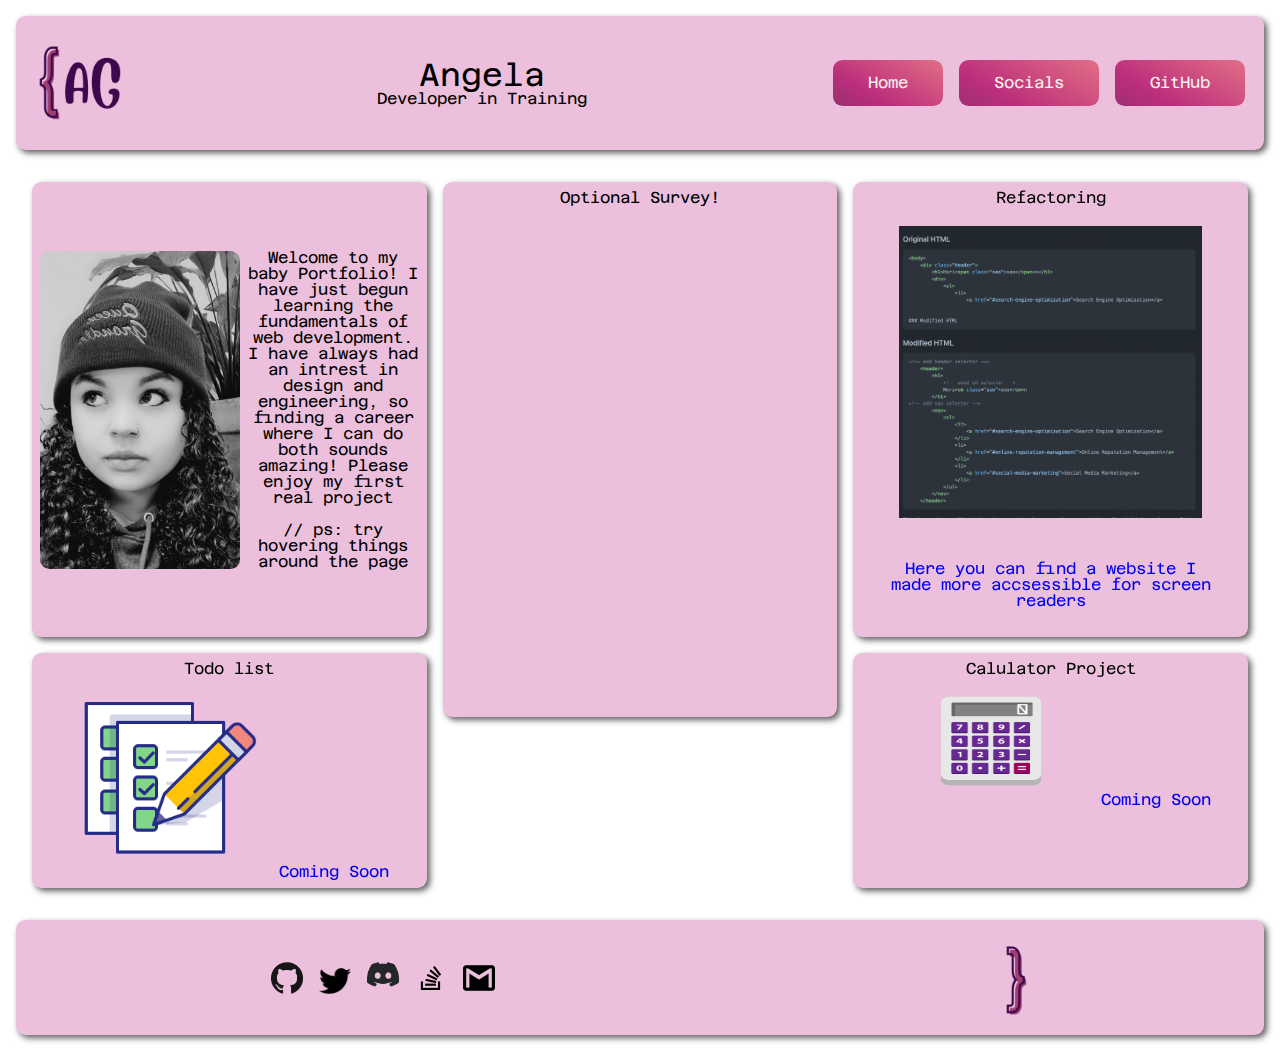
==== hwweek2/index.html @ f7e6bc21 "add hw rework" ====
<!DOCTYPE html>
<html lang="en">
<head>
    <meta charset="UTF-8">
    <meta http-equiv="X-UA-Compatible" content="IE=edge">
    <meta name="viewport" content="width=device-width, initial-scale=1.0">
    <title>My First Portfolio</title>
    <link rel="stylesheet" href="reset.css">
    <link rel="stylesheet" href="styles.css"><link rel="preconnect" href="https://fonts.googleapis.com">
    <link rel="preconnect" href="https://fonts.gstatic.com" crossorigin>
    <link href="https://fonts.googleapis.com/css2?family=Azeret+Mono:wght@300;500;700;900&display=swap" rel="stylesheet">
</head>
<body>

<!-- Main header. will prob do flex here. -->
    <header>
        <div class="header-container">
            <img src="/hwweek2/transparentlogo.png"  alt="AG logo">
            <div class="title">
            <h1>Angela </h1>
            <p>Developer in Training</p>
            </div>
            <ul class="header-list">
                <li><a href="#" class="header-links">Home</a></li>
                <li><a href="#" class="header-links">Socials</a></li>
                <li><a href="#" class="header-links">GitHub</a></li>
            </ul>


        </div>
    </header>

    <main>
        <div class="main-container">
            <div class="main-cards img-card">
                <img src="/hwweek2/angelapic.jpg" alt="Picture of Angela" class="angela-pic">
                <p>Welcome to my baby Portfolio!  I have just begun learning the fundamentals of web development. I have always had an intrest in design and engineering, so finding a career where I can do both sounds amazing! Please enjoy my first real project
<br>
<br>
                    // ps: try hovering things around the page 
                </p>

            </div>
            <div class="main-cards row-span-2 survey" >
                <h3>Optional Survey!</h3>
                            <iframe
                                src="https://docs.google.com/forms/d/e/1FAIpQLSdkQ_kIjs2idkUJsozu8MsWd4GGJFDFE2yZtgPJMULu69-KwQ/viewform?embedded=true"
                                min-width="200" height="500" frameborder="0" marginheight="0" marginwidth="0">Loading…</iframe>

            </div>
            <div class="main-cards refactor-card">
                <h3>Refactoring</h3>
                <img src="/hwweek2/Screen Shot 2022-04-16 at 5.46.32 PM.png" alt="" class="refactor">
                <p >
                    <a href="#">Here you can find a website I made more accsessible for screen readers</a>
                </p>

            </div>
            <div class="main-cards todo-card">
                <h3>Todo list</h3>

                <img src="/hwweek2/checkmark-done-exam-list-pencil-todo-icon-416342.png" alt="" class="todo">
                <a href="#">Coming Soon</a>
            </div>
            <div class="main-cards">
                <h3>Calulator Project</h3>
                <img src="/hwweek2/calculator_PNG102230.png" alt="calculator" class="calculator">
                <a href="#">Coming Soon</a>

            </div>
        </div>
    </main>

    <footer class="footer-container">
        <ul class="footer-list">
            <li class="footer-links"><a href="#" ><img src="/hwweek2/GitHub-Mark-120px-plus.png" alt=""></a></li>
            <li class="footer-links"><a href="#"><img src="/hwweek2/2021 Twitter logo - black.png" alt=""></a></li>
            <li class="footer-links"><a href="#"><img src="/hwweek2/Discord-Logo-Black.png" alt=""></a></li>
            <li class="footer-links"><a href="#"><img src="/hwweek2/stack_overflow_icon_153499.png" alt=""></a></li>
            <li class="footer-links"><a href="#"><img src="/hwweek2/gmail-logo.png" alt=""></a></li>
        </ul>
                    <img src="/hwweek2/curlylogo.png" alt="Curly Brace" class="curly-brace-btm">

    </footer>
    
</body>
</html>
---- hwweek2/styles.css ----
:root {
    --logo-clr-light: #9F3E73;
    --logo-clr-dark: #3E074E;
    --pink-main-clr: #ecc0dc;
    --whit-main-clr: #F6F0ED;
    --grey-main-clr: #5E5D5C;
    --graident: linear-gradient(210deg, rgba(223, 107, 133, 1) 2%, rgba(187, 46, 123, 1) 32%, rgba(134, 48, 106, 1) 54%, rgba(62, 7, 78, 1) 94%);
    --border-radius: .6rem;
    --box-shadow:  var(--grey-main-clr) 3px 3px 6px;


}

body {
    box-sizing: border-box;
    font-family: 'Azeret Mono',
    monospace;
}

header img {
    width: 6rem;
    border-radius: var(--border-radius);
}

header {
    background-color: var(--pink-main-clr);
    margin: 1rem ;
    border-radius: var(--border-radius);
    padding: var(--border-radius);
    box-shadow: var(--box-shadow);
}

.header-container {
    display: flex;
    flex-wrap: wrap;
    justify-content: space-between;
    align-items: center;
    padding: .6rem;

}

.title {
    text-align: center;
    padding: var(--border-radius);
}
ul.header-list{
    display: flex;
    flex-wrap: wrap;
    gap: 1rem;
}


.header-list li {
    /* display: inline; */
    /* flex-direction: row;
    flex-wrap: wrap; */
    background-image: var(--graident);
    background-size: 300%;
    background-position: right;
    transition: ease 500ms;

    padding: 15px 35px;
    height: min-content;
    border-radius: var(--border-radius);

}

.header-list li:hover {
        background-position: left;
        box-shadow:  var(--logo-clr-light) 2px 2px 2px;
}

.header-list a {
    color: var(--whit-main-clr);
}

li.last-curly {
    border: none;
    padding: 0 auto;
}

h1{
    font-size: 2rem;
}

a {
    text-decoration: none;
}

/* main img {
    max-width: 10rem;
} */
img.angela-pic{
    max-width: 200px;
}
.todo {
    max-width: 200px;
}

.refactor {
    max-width: 80%;
    min-width: 60%;
}

.calculator {
    min-width: 200px;
    /* min-height: 80%; */
}
.main-container{
    margin: 2rem;
    display: grid;
    grid-template-columns: 1fr ;
    gap: 1rem;
}

.main-cards {
    /* outline: auto; */
    background-color: var(--pink-main-clr);
    padding: .5rem;
    box-shadow: var(--grey-main-clr) 3px 3px 6px;
    border-radius: .6rem;
    text-align: center;
}

.row-span-2 {
    grid-row: span 2;
}

.survey {
    max-height: max-content;
}

.calculator {
    max-height: 8rem;
}


.img-card {
    display: flex;
    /* flex-wrap: wrap; */
    justify-content: center;
    align-items: center;
    gap: .5rem;
}
.img-card  p {


}


img.angela-pic{
    position: relative;
    border-radius: var(--border-radius);
}

.refactor-card  p, .refactor-card img, .refactor-card h1{
    padding: 20px;
}

footer {
        background-color: var(--pink-main-clr);
        margin: 1rem;
        border-radius: var(--border-radius);
        padding: var(--border-radius);
        box-shadow: var(--box-shadow);
}

.footer-container {
        display: flex;
        flex-wrap: wrap;
        justify-content: space-around;
        align-items: center;
        padding: .6rem;
}

.footer-list {
    padding-left: 1.4rem;
}

.footer-list li {
    display: inline-block;
    padding: 3px;
}

.footer-list li img {
    width: 2rem;

}

.footer-list li {
    transition: ease 300ms;

}

.footer-list li:hover {
    transform: scale(1.3);

}

.curly-brace-btm {
    width: 6rem;
}


@media (min-width: 440px) {
    .main-container {
        grid-template-columns: 1fr 1fr;
    }
}

@media (min-width: 1000px) {
    .main-container {
        grid-template-columns: 1fr 1fr 1fr;
    }
}
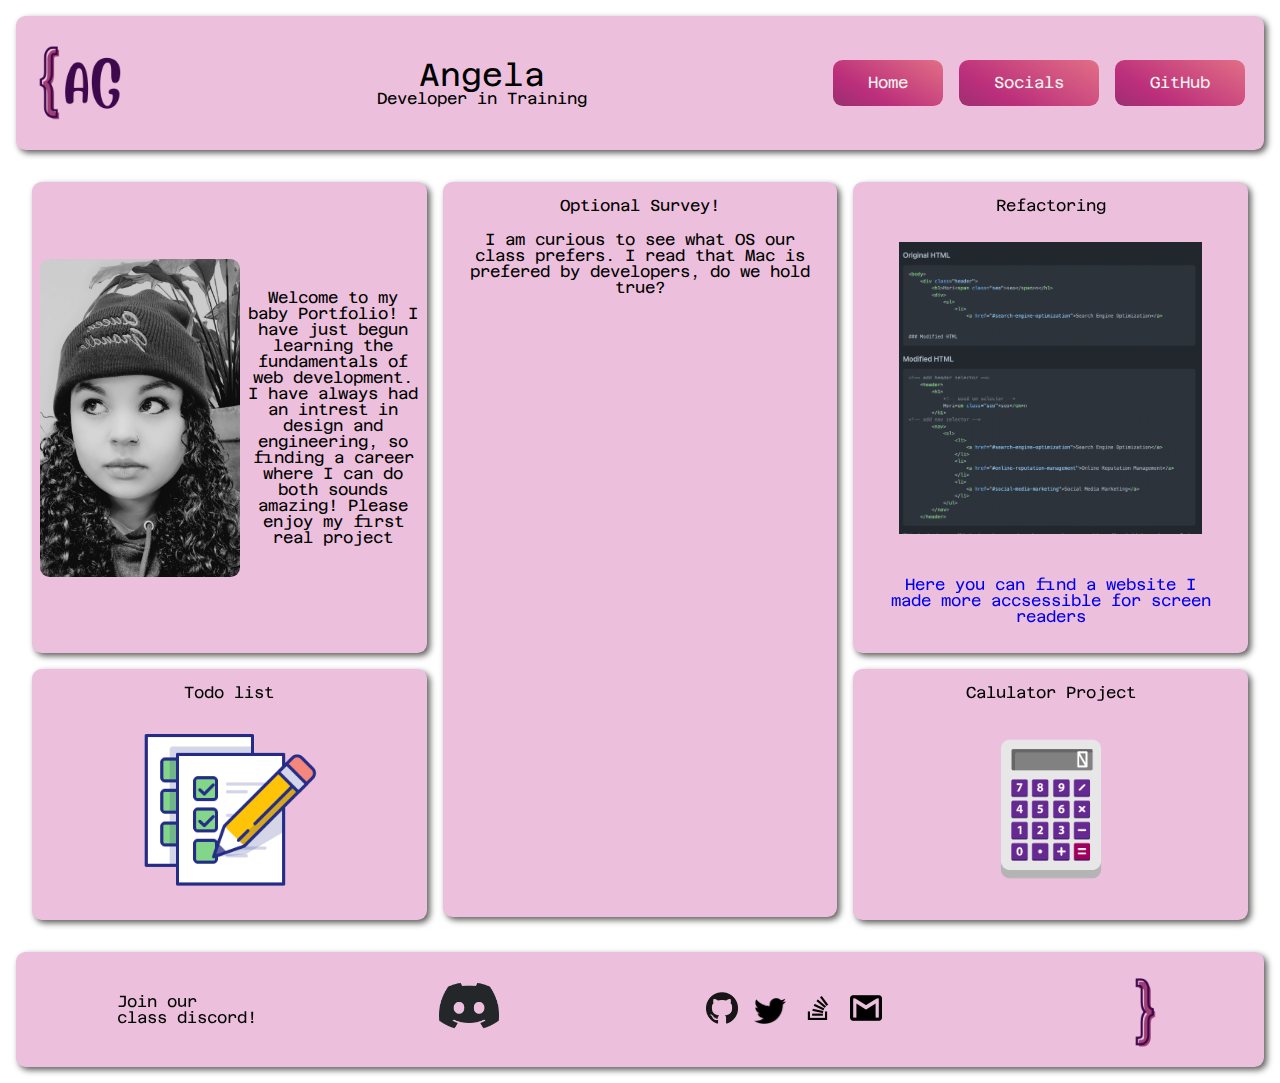
==== commit 3df54283: "finish footer and links" ====
--- a/hwweek2/index.html
+++ b/hwweek2/index.html
@@ -22,7 +22,7 @@
             </div>
             <ul class="header-list">
                 <li><a href="#" class="header-links">Home</a></li>
-                <li><a href="#" class="header-links">Socials</a></li>
+                <li><a href="#footer" class="header-links">Socials</a></li>
                 <li><a href="#" class="header-links">GitHub</a></li>
             </ul>
 
@@ -33,26 +33,24 @@
     <main>
         <div class="main-container">
             <div class="main-cards img-card">
+                
                 <img src="/hwweek2/angelapic.jpg" alt="Picture of Angela" class="angela-pic">
                 <p>Welcome to my baby Portfolio!  I have just begun learning the fundamentals of web development. I have always had an intrest in design and engineering, so finding a career where I can do both sounds amazing! Please enjoy my first real project
-<br>
-<br>
-                    // ps: try hovering things around the page 
                 </p>
 
             </div>
             <div class="main-cards row-span-2 survey" >
                 <h3>Optional Survey!</h3>
+                                <p>I am curious to see what OS our class prefers. I read that Mac is prefered by developers, do we hold true?</p>
                             <iframe
                                 src="https://docs.google.com/forms/d/e/1FAIpQLSdkQ_kIjs2idkUJsozu8MsWd4GGJFDFE2yZtgPJMULu69-KwQ/viewform?embedded=true"
-                                min-width="200" height="500" frameborder="0" marginheight="0" marginwidth="0">Loading…</iframe>
-
+                                width="300" height="600px" frameborder="0" marginheight="0" marginwidth="0">Loading…</iframe>
             </div>
             <div class="main-cards refactor-card">
                 <h3>Refactoring</h3>
-                <img src="/hwweek2/Screen Shot 2022-04-16 at 5.46.32 PM.png" alt="" class="refactor">
+                <a href="https://angeladeveloper.github.io/HW_week1_AKW/"><img src="/hwweek2/Screen Shot 2022-04-16 at 5.46.32 PM.png" alt="" class="refactor"></a>
                 <p >
-                    <a href="#">Here you can find a website I made more accsessible for screen readers</a>
+                    <a href="https://angeladeveloper.github.io/HW_week1_AKW/">Here you can find a website I made more accsessible for screen readers</a>
                 </p>
 
             </div>
@@ -60,24 +58,30 @@
                 <h3>Todo list</h3>
 
                 <img src="/hwweek2/checkmark-done-exam-list-pencil-todo-icon-416342.png" alt="" class="todo">
-                <a href="#">Coming Soon</a>
+                <!-- <a href="#">Coming Soon</a> -->
             </div>
             <div class="main-cards">
                 <h3>Calulator Project</h3>
                 <img src="/hwweek2/calculator_PNG102230.png" alt="calculator" class="calculator">
-                <a href="#">Coming Soon</a>
+                <!-- <a href="#">Coming Soon</a> -->
 
             </div>
         </div>
     </main>
 
-    <footer class="footer-container">
+    <footer class="footer-container" id=footer >
+        <h4>Join our 
+        <br> class discord!</h4>
+        <a href="/https://discord.gg/CV9E8A9gxn"><img src="/hwweek2/Discord-Logo-Black.png" alt="discord logo" class="discord-logo"></a>
         <ul class="footer-list">
-            <li class="footer-links"><a href="#" ><img src="/hwweek2/GitHub-Mark-120px-plus.png" alt=""></a></li>
-            <li class="footer-links"><a href="#"><img src="/hwweek2/2021 Twitter logo - black.png" alt=""></a></li>
-            <li class="footer-links"><a href="#"><img src="/hwweek2/Discord-Logo-Black.png" alt=""></a></li>
-            <li class="footer-links"><a href="#"><img src="/hwweek2/stack_overflow_icon_153499.png" alt=""></a></li>
-            <li class="footer-links"><a href="#"><img src="/hwweek2/gmail-logo.png" alt=""></a></li>
+            <li class="footer-links"><a href="https://github.com/angeladeveloper" ><img src="/hwweek2/GitHub-Mark-120px-plus.png" alt=""></a></li>
+            <li class="footer-links"><a href="https://twitter.com/angeladeveloper"><img src="/hwweek2/2021 Twitter logo - black.png" alt=""></a></li>
+            <li class="footer-links"><a href="https://stackoverflow.com/users/18536697/angela"><img src="/hwweek2/stack_overflow_icon_153499.png" alt=""></a></li>
+            <li class="footer-links">
+                <a href="mailto: squittenplease@gmail.com">
+                    <img src="/hwweek2/gmail-logo.png" alt="">
+                </a>
+            </li>
         </ul>
                     <img src="/hwweek2/curlylogo.png" alt="Curly Brace" class="curly-brace-btm">
 
--- a/hwweek2/styles.css
+++ b/hwweek2/styles.css
@@ -130,8 +130,12 @@
     max-height: max-content;
 }
 
+.survey p {
+    padding: .6rem;
+}
+
 .calculator {
-    max-height: 8rem;
+    max-width: 8rem;
 }
 
 
@@ -147,7 +151,9 @@
 
 }
 
-
+h3 {
+    padding: .5rem;
+}
 img.angela-pic{
     position: relative;
     border-radius: var(--border-radius);
@@ -201,6 +207,10 @@
     width: 6rem;
 }
 
+img.discord-logo {
+    max-width: 60px;
+}
+
 
 @media (min-width: 440px) {
     .main-container {
